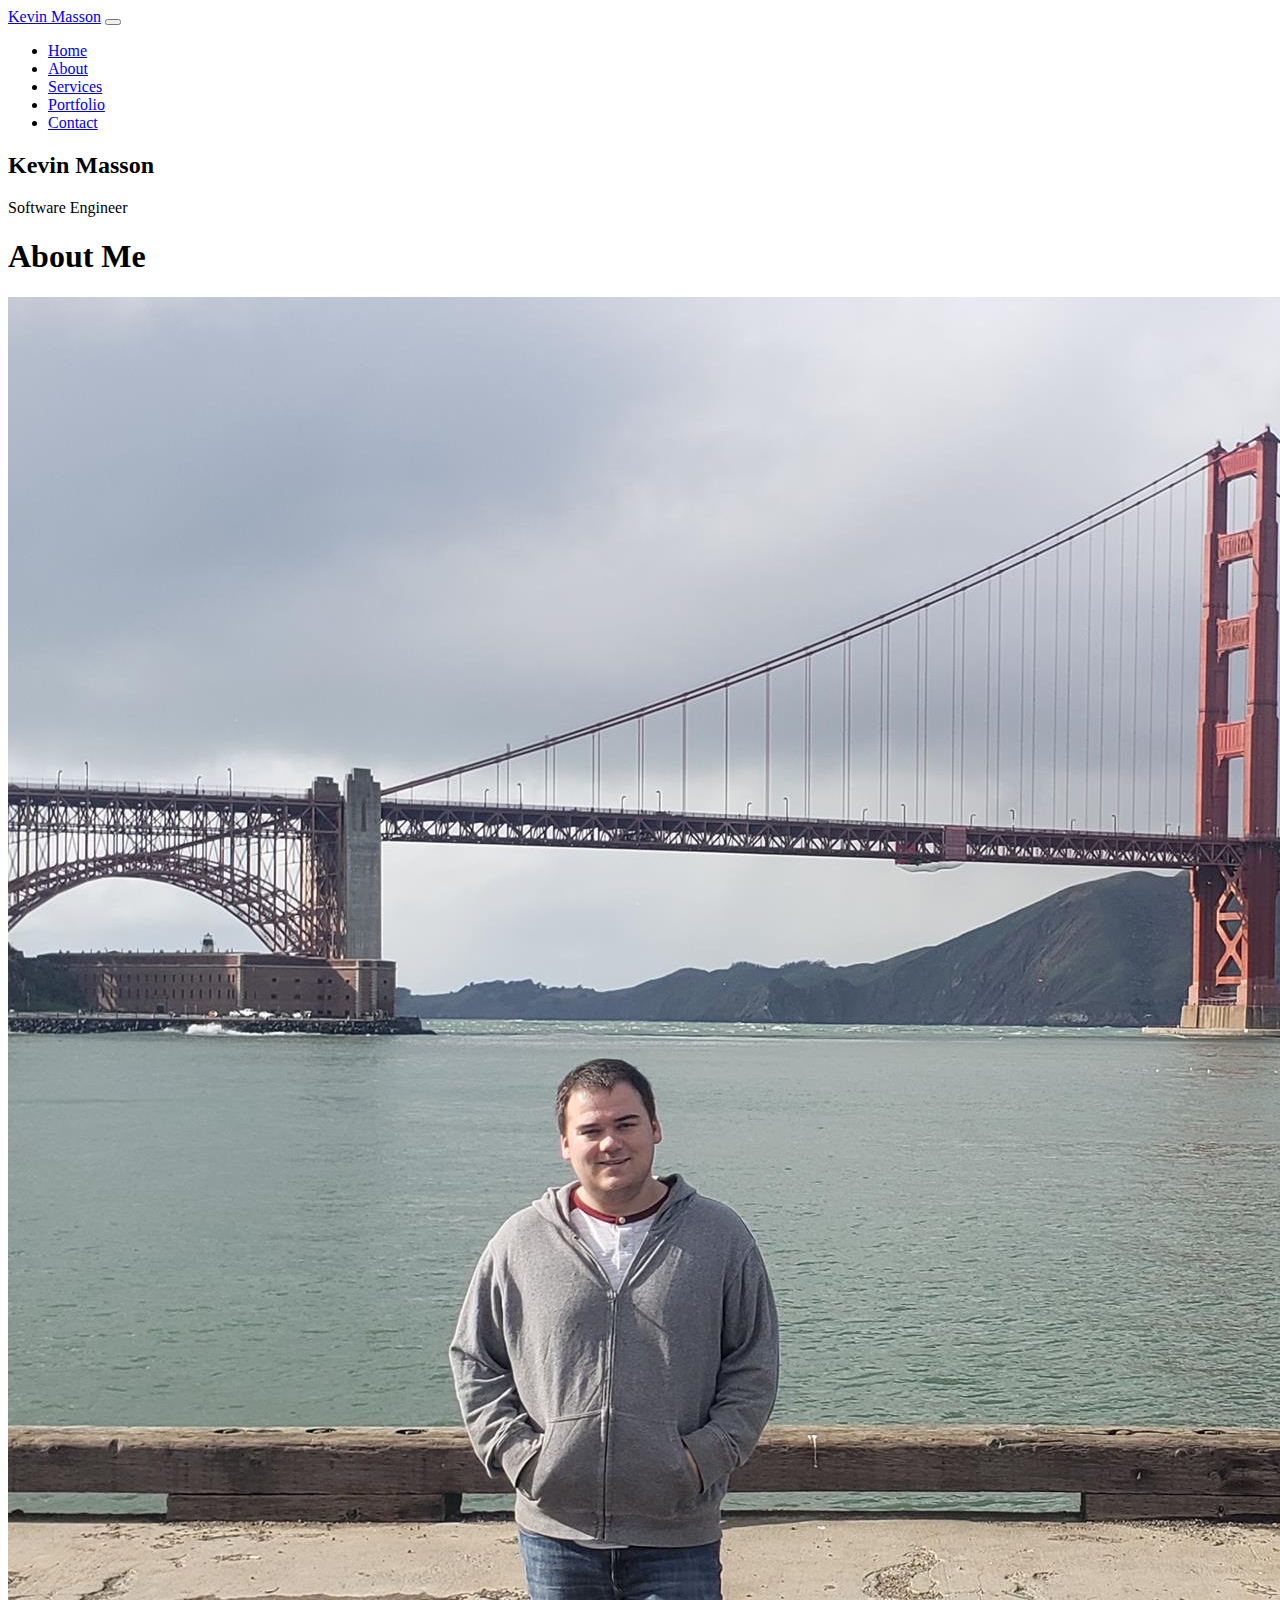
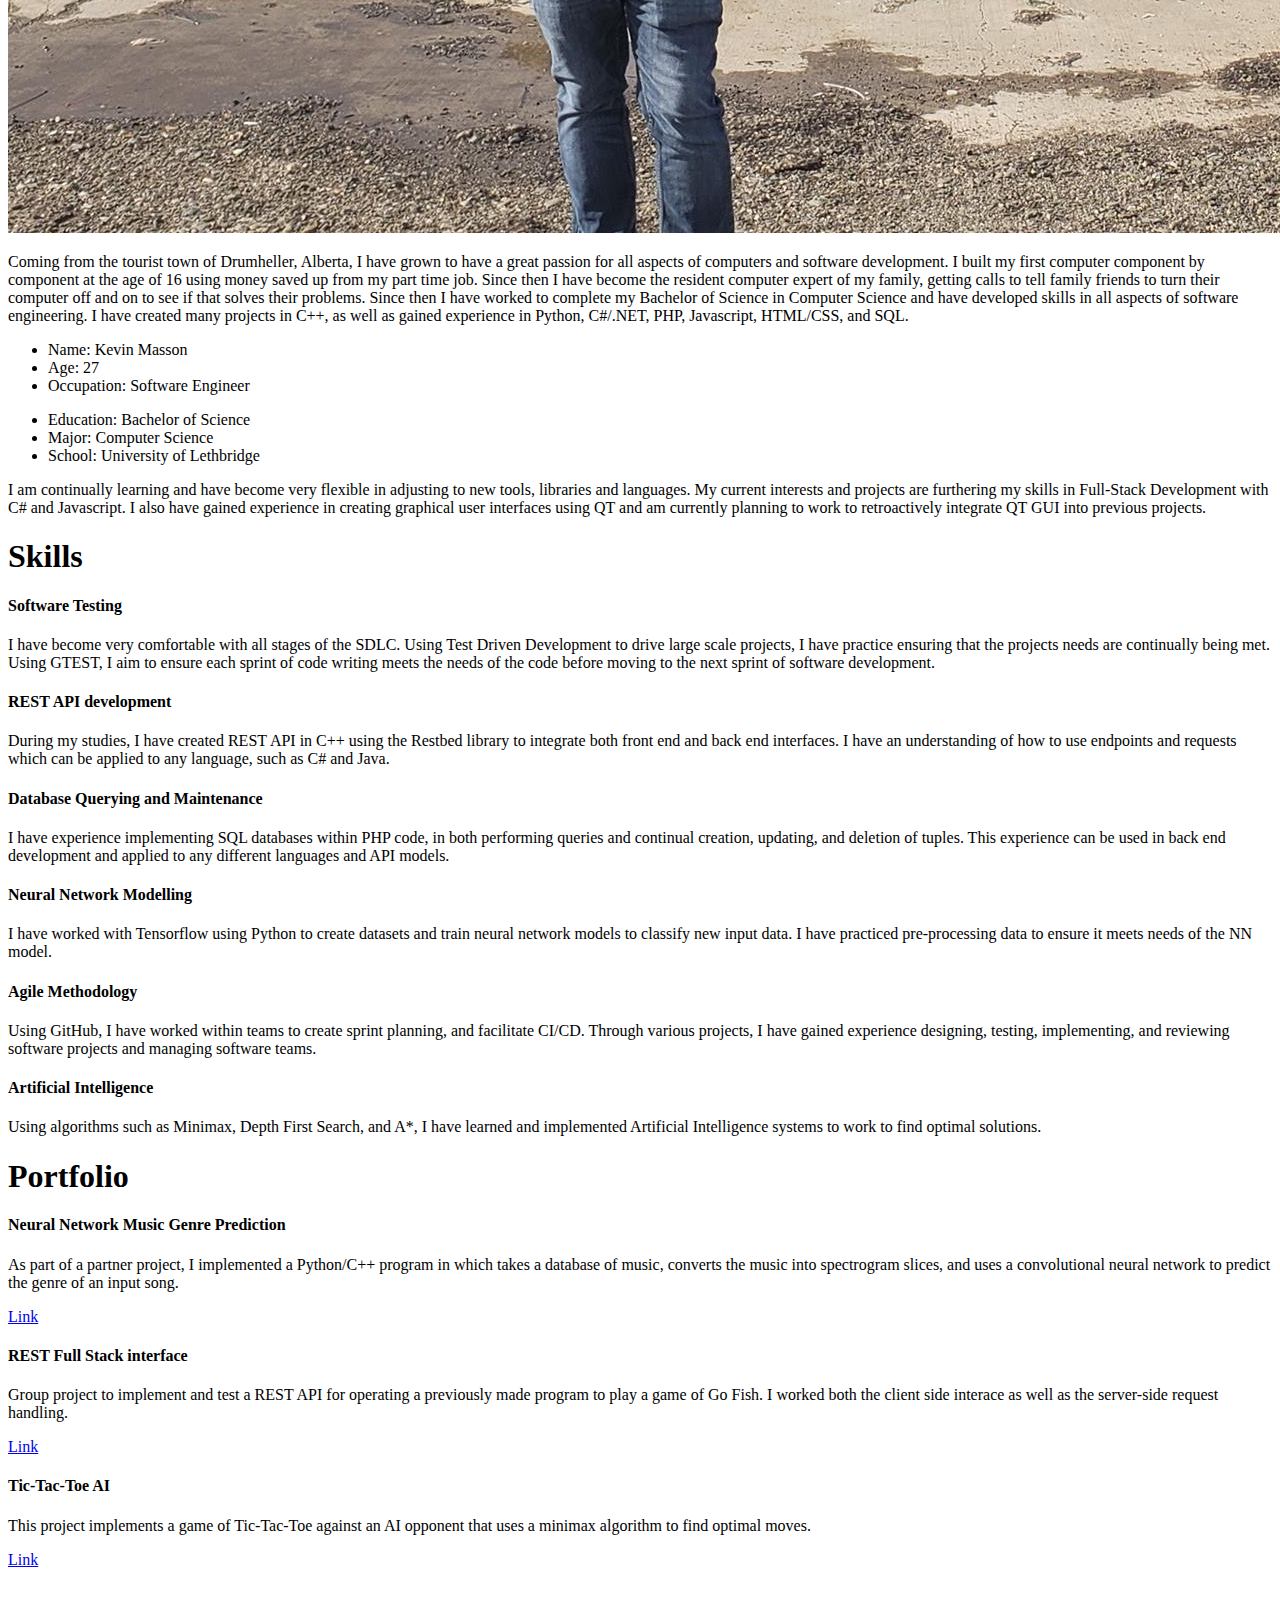
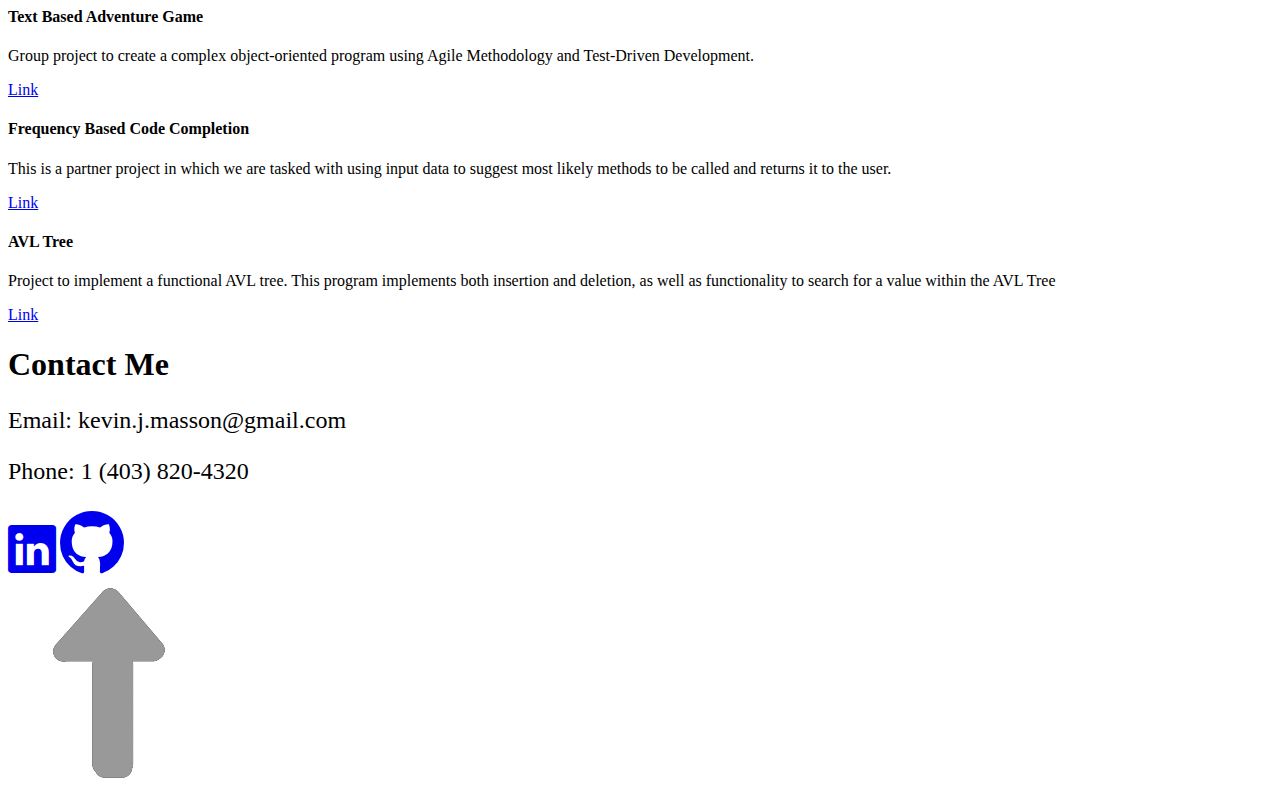
==== index.html @ 59479ba9 "Maybe?" ====
<!DOCTYPE html>
<HTML lang="en">
<HEAD>
    <meta charset="UTF-8" />
    <meta http-equiv="X-UA-Compatible" content=" = " IE="edge" />
    <META NAME="viewport" Content="width=device-width, initial-scale=1.0" />

    <!CSS>
    <link rel="stylesheet" href="css/styles.css" >
    <link href="https://cdn.jsdelivr.net/npm/bootstrap@5.0.2/dist/css/bootstrap.min.css" rel="stylesheet" integrity="sha384-EVSTQN3/azprG1Anm3QDgpJLIm9Nao0Yz1ztcQTwFspd3yD65VohhpuuCOmLASjC" crossorigin="anonymous">
    <link rel="stylesheet" href="https://cdn.jsdelivr.net/npm/bootstrap-icons@1.7.2/font/bootstrap-icons.css">

    <!Favicons>
    <link rel="apple-touch-icon"
          sizes="180x180"
          href="assets/icons/favicon-32x32.png" />

    <!Animation>
    <link rel="stylesheet"
          href="https://cdnjs.cloudflare.com/ajax/libs/animate.css/4.1.1/animate.min.css" />

    <TITLE>Kevin Masson | Software Engineer</TITLE>
</HEAD>
<BODY>
    <!Navbar>
    <nav class="navbar navbar-expand-lg fixed-top navbarScroll navbar-dark bg-dark">
        <div class="container">
            <a class="navbar-brand" href="#">Kevin Masson</a>
            <button class="navbar-toggler" type="button" data-bs-toggle="collapse" data-bs-target="#navbarSupportedContent" aria-controls="navbarSupportedContent" aria-expanded="false" aria-label="Toggle navigation">
                <span class="navbar-toggler-icon"></span>
            </button>
            <div class="collapse navbar-collapse" id="navbarSupportedContent">
                <ul class="navbar-nav ms-auto">
                    <li class="nav-item active">
                        <a class="nav-link" href="#home">Home</a>
                    </li>
                    <li class="nav-item">
                        <a class="nav-link" href="#about">About</a>
                    </li>
                    <li class="nav-item">
                        <a class="nav-link" href="#services">Services</a>
                    </li>
                    <li class="nav-item">
                        <a class="nav-link" href="#portfolio">Portfolio</a>
                    </li>
                    <li class="nav-item">
                        <a class="nav-link" href="#contact">Contact</a>
                    </li>
                </ul>

            </div>
        </div>
    </nav>
    <!Hero Section>
    <!-- main banner -->
    <section class="bgimage" id="home">
        <div class="container-fluid">
            <div class="row">
                <div class="col-lg-12 col-md-12 col-sm-12 col-xs-12 hero-text">
                    <h2 class="hero_title">Kevin Masson</h2>
                    <p class="hero_desc">Software Engineer</p>
                </div>
            </div>
        </div>
    </section>
    <!MoreAbout>
    <!-- about section-->
    <section id="about">
        <div class="container mt-4 pt-4">
            <h1 class="text-center">About Me</h1>
            <div class="row mt-4">
                <div class="col-lg-4">
                    <img src="images/PP.jpg" class="imageAboutPage img-fluid" alt="">
                </div>

                <div class="col-lg-8">
                    <p>
                       Coming from the tourist town of Drumheller, Alberta, I have grown to have a great passion for all aspects of computers and software development. I built my first computer component by component at the age of 16 using money saved up from my part time job.
                        Since then I have become the resident computer expert of my family, getting calls to tell family friends to turn their computer off and on to see if that solves their problems. Since then I have worked to complete my Bachelor of Science in Computer Science and have
                        developed skills in all aspects of software engineering. I have created many projects in C++, as well as gained experience in Python, C#/.NET, PHP, Javascript, HTML/CSS, and SQL. 

                    </p>
                    <div class="row mt-3">
                        <div class="col-md-6">
                            <ul>
                                <li>Name: Kevin Masson</li>
                                <li>Age: 27</li>
                                <li>Occupation: Software Engineer</li>

                            </ul>
                        </div>
                        <div class="col-md-6">
                            <ul>
                                <li>Education: Bachelor of Science</li>
                                <li>Major: Computer Science</li>
                                <li>School: University of Lethbridge</li>

                            </ul>
                        </div>
                    </div>
                    <div class="row mt-3">
                        <p>
                        I am continually learning and have become very flexible in adjusting to new tools, libraries and languages. My current interests and projects are furthering my skills in Full-Stack Development with C# and Javascript.
                            I also have gained experience in creating graphical user interfaces using QT and am currently planning to work to retroactively integrate QT GUI into previous projects.
                        </p>
                    </div>
                </div>
            </div>
         </div>
    </section>

    <!Skills>
    <!-- services section-->
    <section id="services">
        <div class="container">
            <h1 class="text-center">Skills</h1>
            <div class="row">
                <div class="col-lg-4 mt-4">
                    <div class="card servicesText">
                        <div class="card-body">
                            <i class="fas servicesIcon fa-clock"></i>
                            <h4 class="card-title mt-3">Software Testing</h4>
                            <p class="card-text mt-3">
                                I have become very comfortable with all stages of the SDLC. Using Test Driven Development to drive large scale projects, I have practice ensuring that the projects needs are continually being met.
                                Using GTEST, I aim to ensure each sprint of code writing meets the needs of the code before moving to the next sprint of software development.
                            </p>
                        </div>
                    </div>
                </div>
                <div class="col-lg-4 mt-4">
                    <div class="card servicesText">
                        <div class="card-body">
                            <i class='fas servicesIcon fa-layer-group'></i>
                            <h4 class="card-title mt-3">REST API development</h4>
                            <p class="card-text mt-3">
                                During my studies, I have created REST API in C++ using the Restbed library to integrate both front end and back end interfaces. I have an understanding of
                                how to use endpoints and requests which can be applied to any language, such as C# and Java.
                            </p>
                        </div>
                    </div>
                </div>

                <div class="col-lg-4 mt-4">
                    <div class="card servicesText">
                        <div class="card-body">
                            <i class='far servicesIcon fa-check-circle'></i>
                            <h4 class="card-title mt-3">Database Querying and Maintenance</h4>
                            <p class="card-text mt-3">
                                I have experience implementing SQL databases within PHP code, in both performing queries and continual creation, updating, and deletion of tuples. This experience can be used in
                                back end development and applied to any different languages and API models.
                            </p>
                        </div>
                    </div>
                </div>
            </div>

            <div class="row">
                <div class="col-lg-4 mt-4">
                    <div class="card servicesText">
                        <div class="card-body">
                            <i class='fas servicesIcon fa-search'></i>
                            <h4 class="card-title mt-3">Neural Network Modelling</h4>
                            <p class="card-text mt-3">
                               I have worked with Tensorflow using Python to create datasets and train neural network models to classify new input data. I have practiced pre-processing data to ensure it meets needs of the NN model.
                            </p>
                        </div>
                    </div>
                </div>

                <div class="col-lg-4 mt-4">
                    <div class="card servicesText">
                        <div class="card-body">
                            <i class='fas servicesIcon fa-shield-alt'></i>
                            <h4 class="card-title mt-3">Agile Methodology</h4>
                            <p class="card-text mt-3">
                                Using GitHub, I have worked within teams to create sprint planning, and facilitate CI/CD.
                                Through various projects, I have gained experience designing, testing, implementing, and reviewing software projects and managing software teams.
                            </p>
                        </div>
                    </div>
                </div>

                <div class="col-lg-4 mt-4">
                    <div class="card servicesText">
                        <div class="card-body">
                            <i class='fas servicesIcon fa-wrench'></i>
                            <h4 class="card-title mt-3">Artificial Intelligence</h4>
                            <p class="card-text mt-3">
                                Using algorithms such as Minimax, Depth First Search, and A*, I have learned and implemented Artificial Intelligence systems to work to find optimal solutions.
                            </p>
                        </div>
                    </div>
                </div>
            </div>
        </div>
    </section>

    <!Projects>
    <section id="portfolio">
        <div class="container mt-3">
            <h1 class="text-center">Portfolio</h1>
            <div class="row">
                <div class="col-lg-4 mt-4">
                    <div class="card">
                        <!----img class="card-img-top" src="images/portfolioImage1.jpg" alt="Card image" style="width:100%"-->
                        <div class="card-body">
                            <h4 class="card-title">Neural Network Music Genre Prediction</h4>
                            <p class="card-text">As part of a partner project, I implemented a Python/C++ program in which takes a database of music, converts the music into spectrogram slices, and uses a convolutional neural network to predict the genre of an input song.</p>
                            <div class="text-center">
                                <a href="https://github.com/KevinJMasson/GenreClassification" class="btn btn-success">Link</a>
                            </div>
                        </div>
                    </div>
                </div>

                <div class="col-lg-4 mt-4">
                    <div class="card portfolioContent">
                        <!--img class="card-img-top" src="images/portfolioImage4.jpg" alt="Card image" style="width:100%"-->
                        <div class="card-body">
                            <h4 class="card-title">REST Full Stack interface</h4>
                            <p class="card-text">Group project to implement and test a REST API for operating a previously made program to play a game of Go Fish. I worked both the client side interace as well as the server-side request handling.</p>
                            <div class="text-center">
                                <a href="#" class="btn btn-success">Link</a>
                            </div>
                        </div>
                    </div>
                </div>

                <div class="col-lg-4 mt-4">
                    <div class="card portfolioContent">
                        <!--img class="card-img-top" src="images/portfolioImage3.jpg" alt="Card image" style="width:100%"-->
                        <div class="card-body">
                            <h4 class="card-title">Tic-Tac-Toe AI</h4>
                            <p class="card-text">This project implements a game of Tic-Tac-Toe against an AI opponent that uses a minimax algorithm to find optimal moves.</p>
                            <div class="text-center">
                                <a href="https://github.com/KevinJMasson/minimax-tic-tac-toe" class="btn btn-success">Link</a>
                            </div>
                        </div>
                    </div>
                </div>
            </div>
            <br>
            <div class="row">
                <div class="col-lg-4 mt-4">
                    <div class="card portfolioContent">
                        <!--img class="card-img-top" src="images/portfolioImage4.jpg" alt="Card image" style="width:100%"-->
                        <div class="card-body">
                            <h4 class="card-title">Text Based Adventure Game</h4>
                            <p class="card-text">Group project to create a complex object-oriented program using Agile Methodology and Test-Driven Development.</p>
                            <div class="text-center">
                                <a href="https://github.com/KevinJMasson/The-Heist" class="btn btn-success">Link</a>
                            </div>
                        </div>
                    </div>
                </div>

                <div class="col-lg-4 mt-4">
                    <div class="card portfolioContent">
                        <!--img class="card-img-top" src="images/portfolioImage1.jpg" alt="Card image" style="width:100%"-->
                        <div class="card-body">
                            <h4 class="card-title">Frequency Based Code Completion</h4>
                            <p class="card-text">This is a partner project in which we are tasked with using input data to suggest most likely methods to be called and returns it to the user.</p>
                            <div class="text-center">
                                <a href="#" class="btn btn-success">Link</a>
                            </div>
                        </div>
                    </div>
                </div>

                <div class="col-lg-4 mt-4">
                    <div class="card portfolioContent">
                        <!--img class="card-img-top" src="images/portfolioImage4.jpg" alt="Card image" style="width:100%"-->
                        <div class="card-body">
                            <h4 class="card-title">AVL Tree</h4>
                            <p class="card-text">Project to implement a functional AVL tree. This program implements both insertion and deletion, as well as functionality to search for a value within the AVL Tree</p>
                            <div class="text-center">
                                <a href="https://github.com/KevinJMasson/AVLProject" class="btn btn-success">Link</a>
                            </div>
                        </div>
                    </div>
                </div>
            </div>
        </div>
    </section>

    <!Contact>
    <!-- contact section-->
    <section id="contact">
        <div class="container mt-3 contactContent">
            <h1 class="text-center">Contact Me</h1>
            <div class="row mt-4 ">
                <div class="col-lg-6 text-left" style="font-size:1.5rem">
                    <p>Email: kevin.j.masson@gmail.com</p>
                    <p>Phone: 1 (403) 820-4320</p>
                </div>
                <div class="col-lg-6">
                    <div class="col-lg-6 text-right">
                        <a href="https://www.linkedin.com/in/kevin-masson-61a596265/" class="btn btn-link"><span class="bi bi-linkedin" style="font-size:3rem"></span></a>
                        <a href="https://github.com/KevinJMasson" class="btn btn-link"><span class="bi bi-github" style="font-size:4rem"></span></a>
                    </div>
                </div>
            </div>
        </div>
    </section>
    <!Social Accounts>
    <!Scroll to top>
    <i class="scroll-up" id="scroll-up">
        <img src="images/arrow.png"
             class="socicon up-arrow"
             alt="scroll-up"/>
    </i>
    <!Footer>

    <!Scripts>
    <script src="js/app.js"></script>

</BODY>
</HTML>
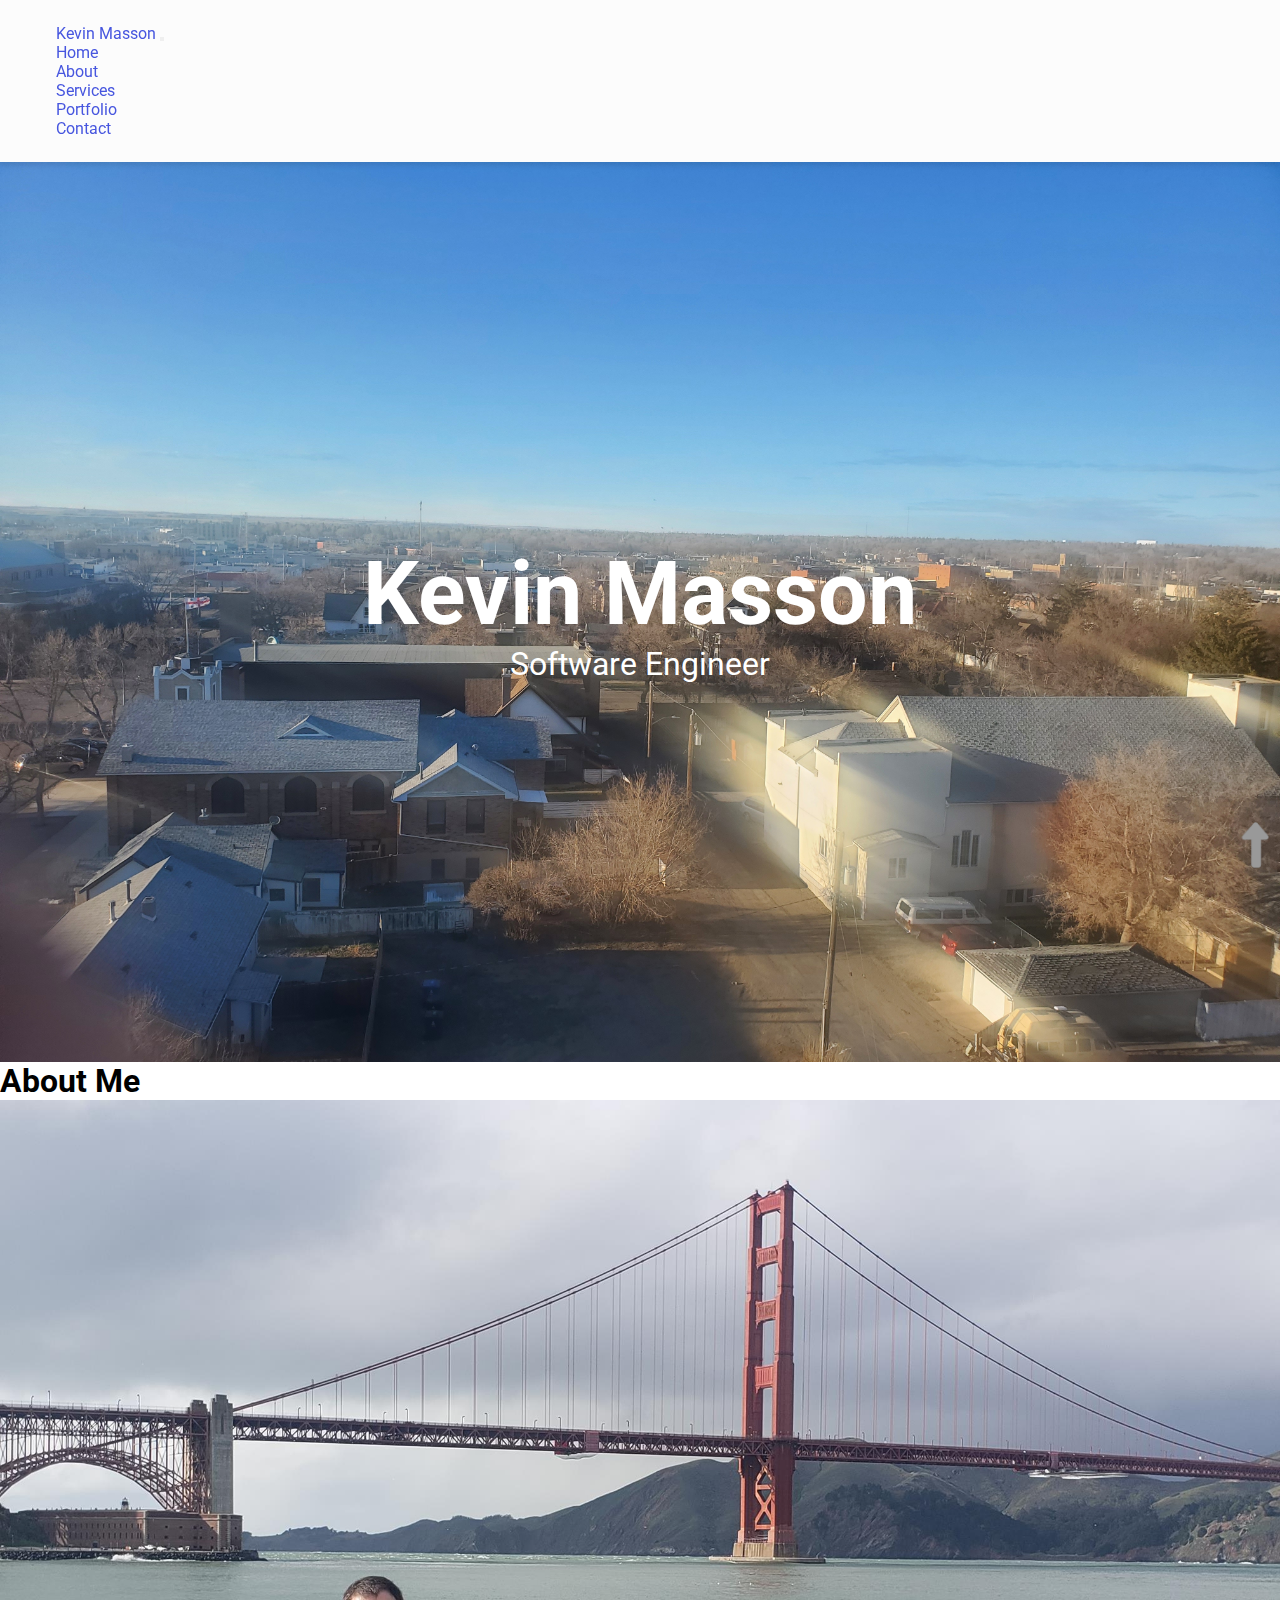
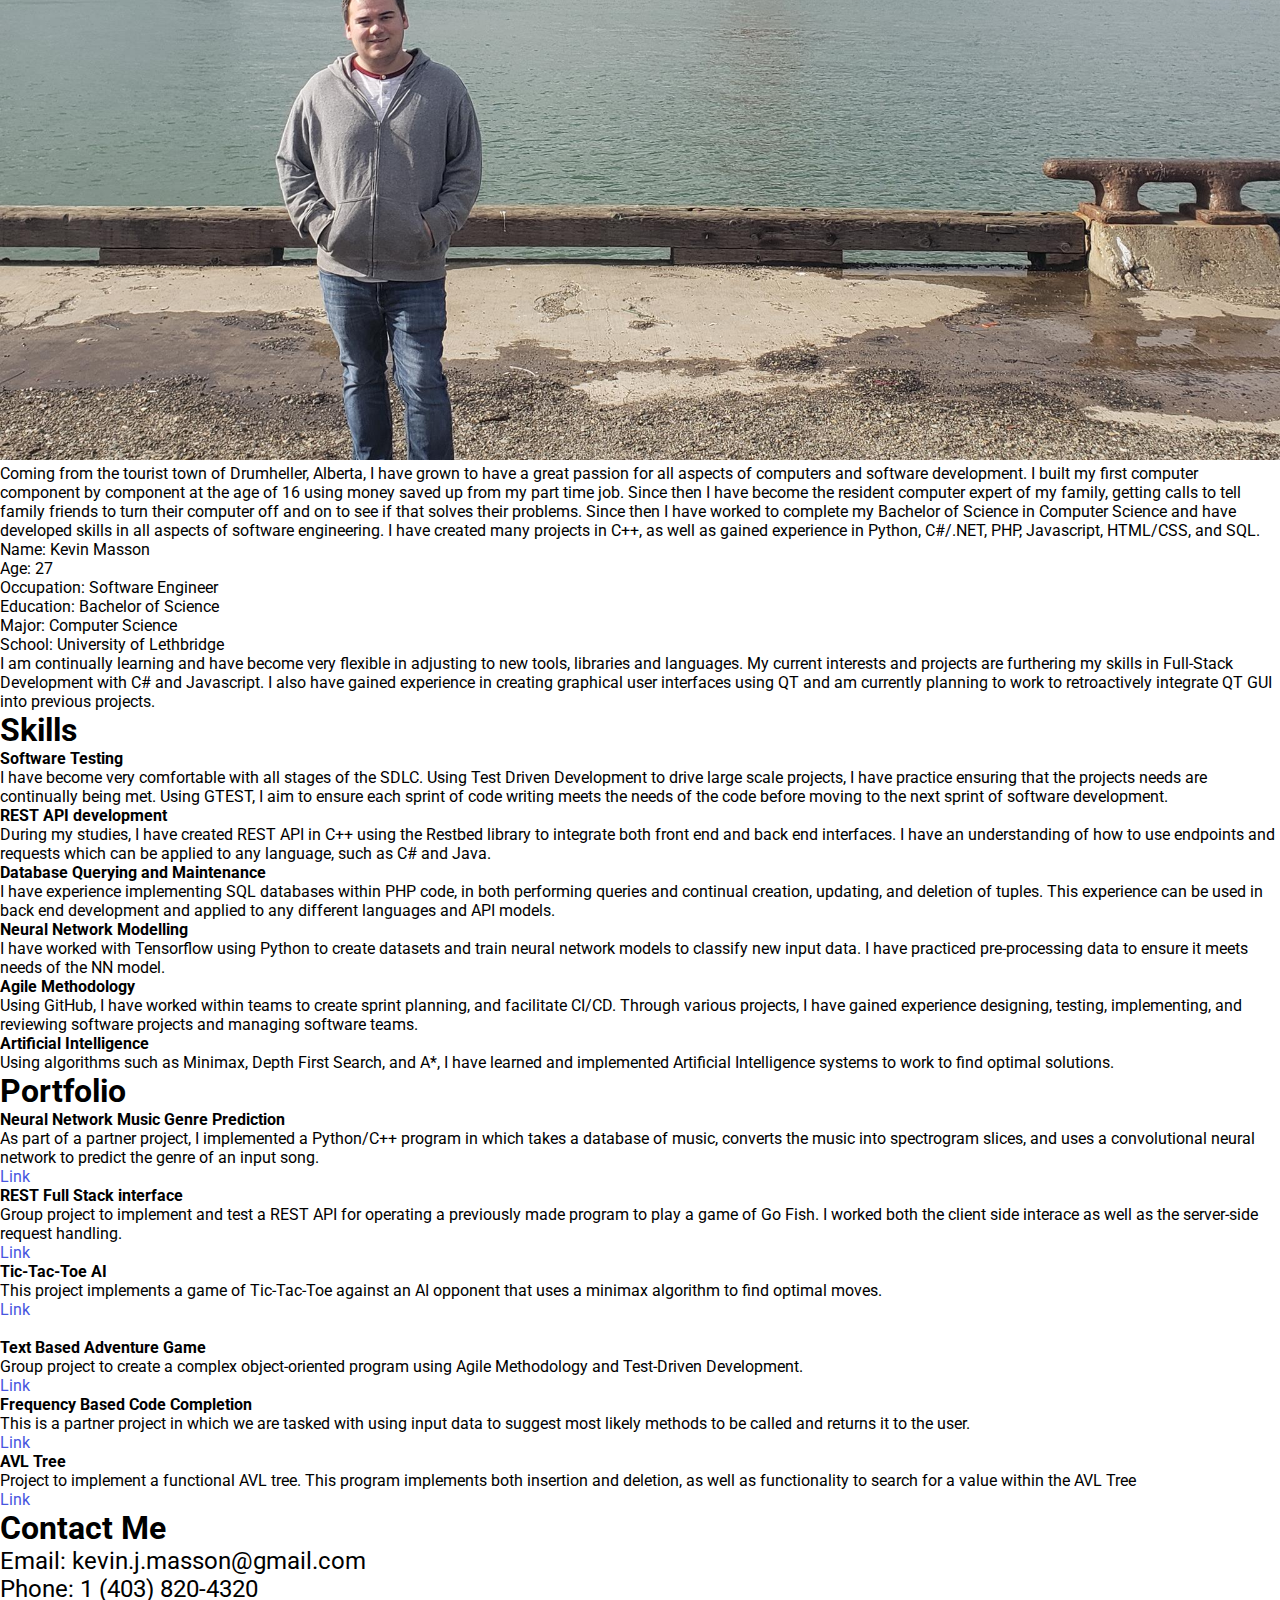
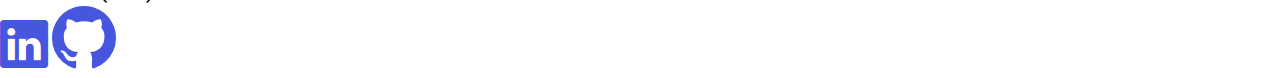
==== commit 9bef3f9b: "This is gonna be so dumb if this works" ====
--- a/index.html
+++ b/index.html
@@ -6,7 +6,7 @@
     <META NAME="viewport" Content="width=device-width, initial-scale=1.0" />
 
     <!CSS>
-    <link rel="stylesheet" href="css/styles.css" >
+    <link rel="stylesheet" href="CSS/styles.css" >
     <link href="https://cdn.jsdelivr.net/npm/bootstrap@5.0.2/dist/css/bootstrap.min.css" rel="stylesheet" integrity="sha384-EVSTQN3/azprG1Anm3QDgpJLIm9Nao0Yz1ztcQTwFspd3yD65VohhpuuCOmLASjC" crossorigin="anonymous">
     <link rel="stylesheet" href="https://cdn.jsdelivr.net/npm/bootstrap-icons@1.7.2/font/bootstrap-icons.css">
 
--- a/CSS/styles.css
+++ b/CSS/styles.css
@@ -0,0 +1,162 @@
+@import url("https://fonts.googleapis.com/css2?family=Roboto:ital,wght@0,400;0,900;1,700&display=swap");
+
+
+/* Variables */
+:root {
+    --font-family: "Roboto", sans-serf;
+    --normal-font: 400;
+    --bold-font: 700;
+    --bolder-font: 900;
+    --bg-color: #fcfcfc;
+    --primary-color: #4756df;
+    --secondary-color: #ff7235;
+    --primary-shadow: #8b8eaf;
+    --secondary-shadow: #a17a69;
+    --bottom-margin: 0.5rem;
+    --bottom-margin-2: 1rem;
+    --line-height: 1.7rem;
+    --transition: 0.3s;
+}
+/* Variables end */
+
+nav {
+    position: sticky;
+    top: 0;
+    left: 0;
+    z-index: 1;
+    display: flex;
+    align-items: center;
+    justify-content: space-between;
+    padding: 1.5rem 3.5rem;
+    background-color: var(--bg-color);
+    box-shadow: 0 3px 5px rgba(0, 0, 0, 0.1);
+}
+
+
+html {
+    scroll-behavior: smooth;
+}
+
+/* CSS Resets */
+* {
+    margin: 0;
+    padding: 0;
+    box-sizing: border-box;
+}
+
+ul {
+    list-style-type: none;
+}
+
+a {
+    text-decoration: none;
+    color: var(--primary-color);
+}
+
+    a:hover {
+        color: var(--secondary-color);
+    }
+
+body {
+    font-family: var(--font-family);
+}
+
+
+/* hero background image */
+.bgimage {
+    height: 100vh;
+    background: url("../images/20230411_190335.jpg");
+    background-size: cover;
+    position: relative;
+}
+/* text css above hero image*/
+.hero_title {
+    font-size: 5.5rem;
+}
+
+.hero_desc {
+    font-size: 2rem;
+}
+
+.hero-text {
+    text-align: center;
+    position: absolute;
+    top: 50%;
+    left: 50%;
+    transform: translate(-50%, -50%);
+    color: white;
+}
+
+/* about section image css */
+.imageAboutPage {
+    width: 100%;
+}
+
+.contact {
+    margin-top: 2rem;
+}
+
+    .contact h2 {
+        text-align: center;
+        margin-bottom: var(--bottom-margin-2);
+    }
+.contact-form-container {
+    max-width: 40.75rem;
+    margin: 0 auto;
+    padding: 0.938rem;
+    border-radius: 5px;
+    box-shadow: 0 3px 10px var(--secondary-shadow);
+}
+
+    .contact-form-container label {
+        line-height: 2.7em;
+        font-weight: var(--bold-font);
+        color: var(--primary-color);
+    }
+
+    .contact-form-container textarea {
+        min-height: 6.25rem;
+        font-size: 14px;
+    }
+
+    .contact-form-container .input-field {
+        text-align: center;
+        width: 100%;
+        padding-top: 10px;
+        padding-bottom: 10px;
+        border-radius: 5px;
+        border: none;
+        border: 2px outset var(--primary-color);
+        font-size: 0.875rem;
+        outline: none;
+    }
+
+.input-field::placeholder {
+    padding: 0.5rem;
+    color: var(--primary-color);
+}
+
+.submit-btn {
+    width: 100%;
+    padding: 10px;
+    margin: 10px 0;
+    background-color: #fff;
+    border: 2px solid var(--primary-color);
+    border-radius: 5px;
+    font-size: 1rem;
+    font-weight: var(--bold-font);
+    transition: var(--transition);
+}
+
+
+.scroll-up {
+    position: fixed;
+    right: 1px;
+    bottom: 3%;
+    cursor: pointer;
+}
+
+.up-arrow {
+    width: 3rem;
+    height: 3rem;
+}
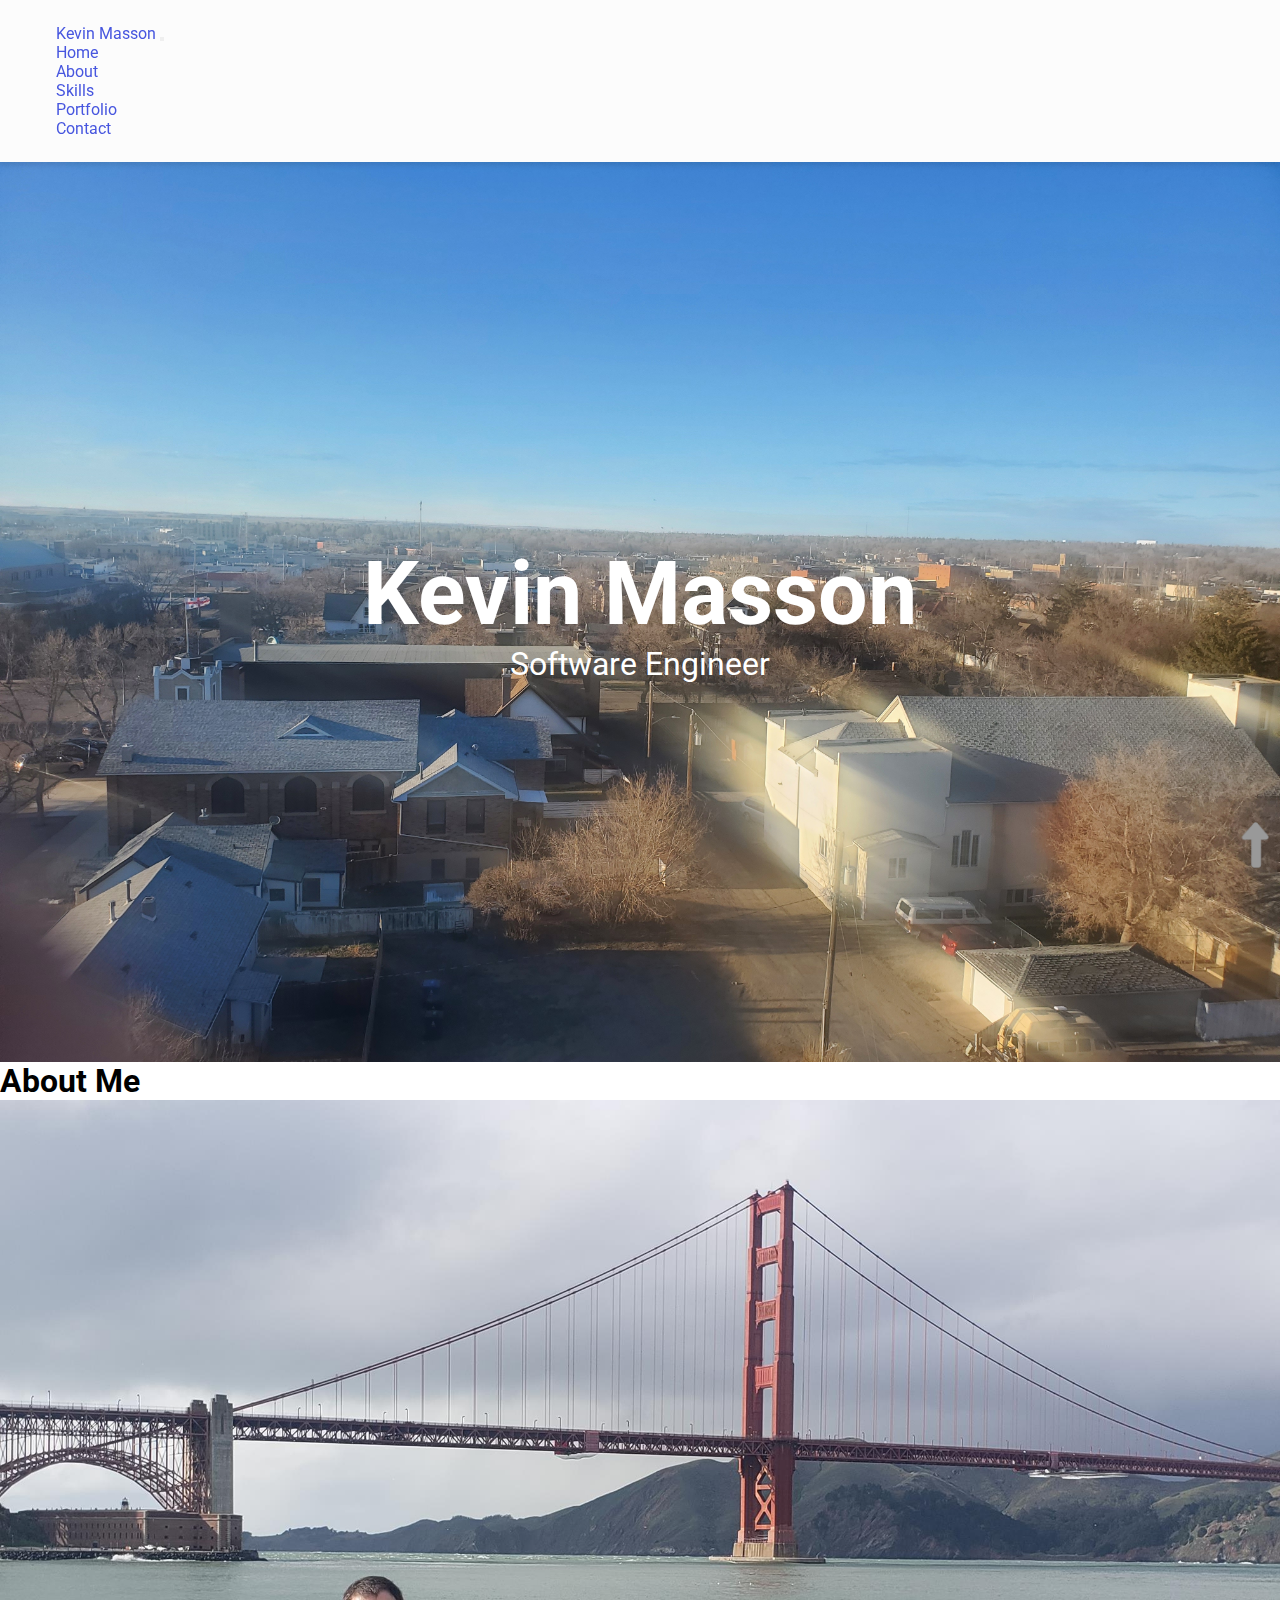
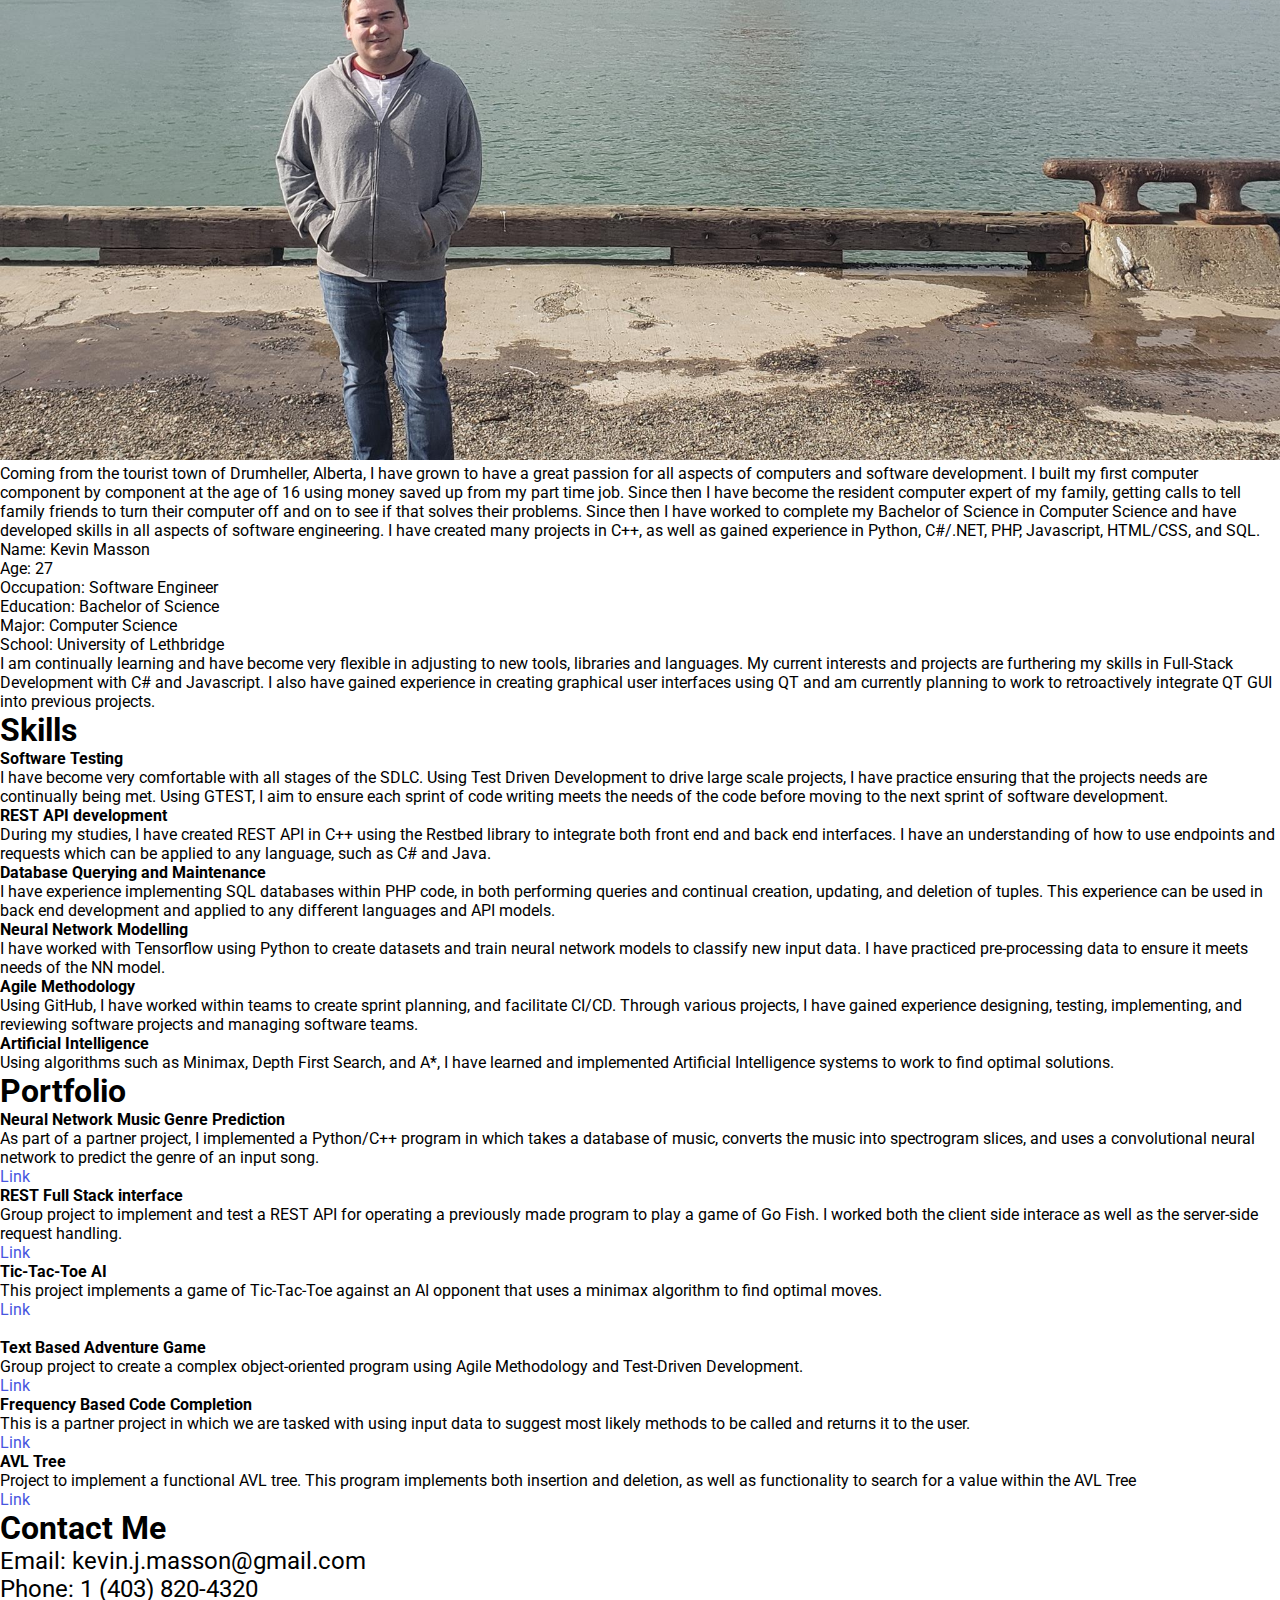
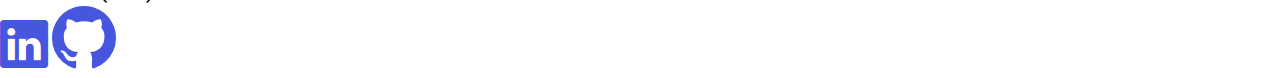
==== commit 6e6d3834: "Small fixes" ====
--- a/index.html
+++ b/index.html
@@ -38,7 +38,7 @@
                         <a class="nav-link" href="#about">About</a>
                     </li>
                     <li class="nav-item">
-                        <a class="nav-link" href="#services">Services</a>
+                        <a class="nav-link" href="#skills">Skills</a>
                     </li>
                     <li class="nav-item">
                         <a class="nav-link" href="#portfolio">Portfolio</a>
@@ -111,7 +111,7 @@
 
     <!Skills>
     <!-- services section-->
-    <section id="services">
+    <section id="skills">
         <div class="container">
             <h1 class="text-center">Skills</h1>
             <div class="row">
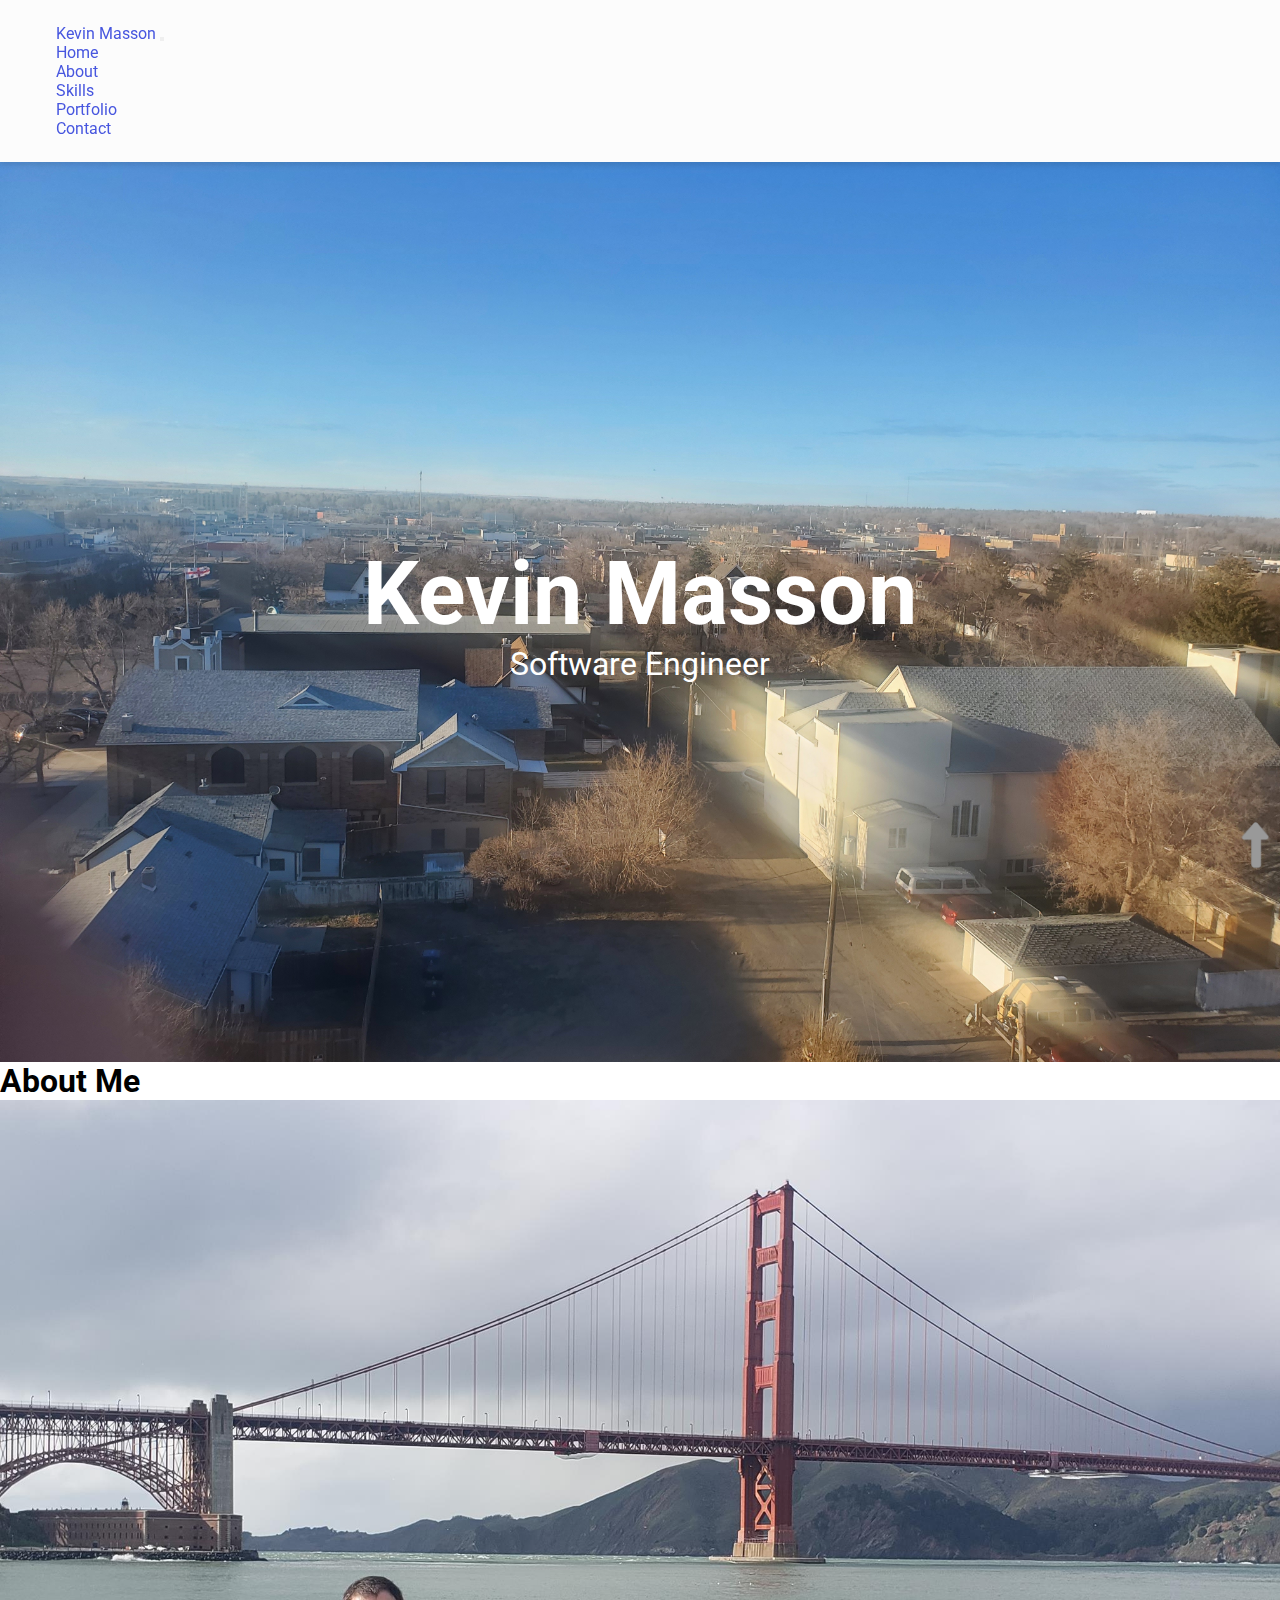
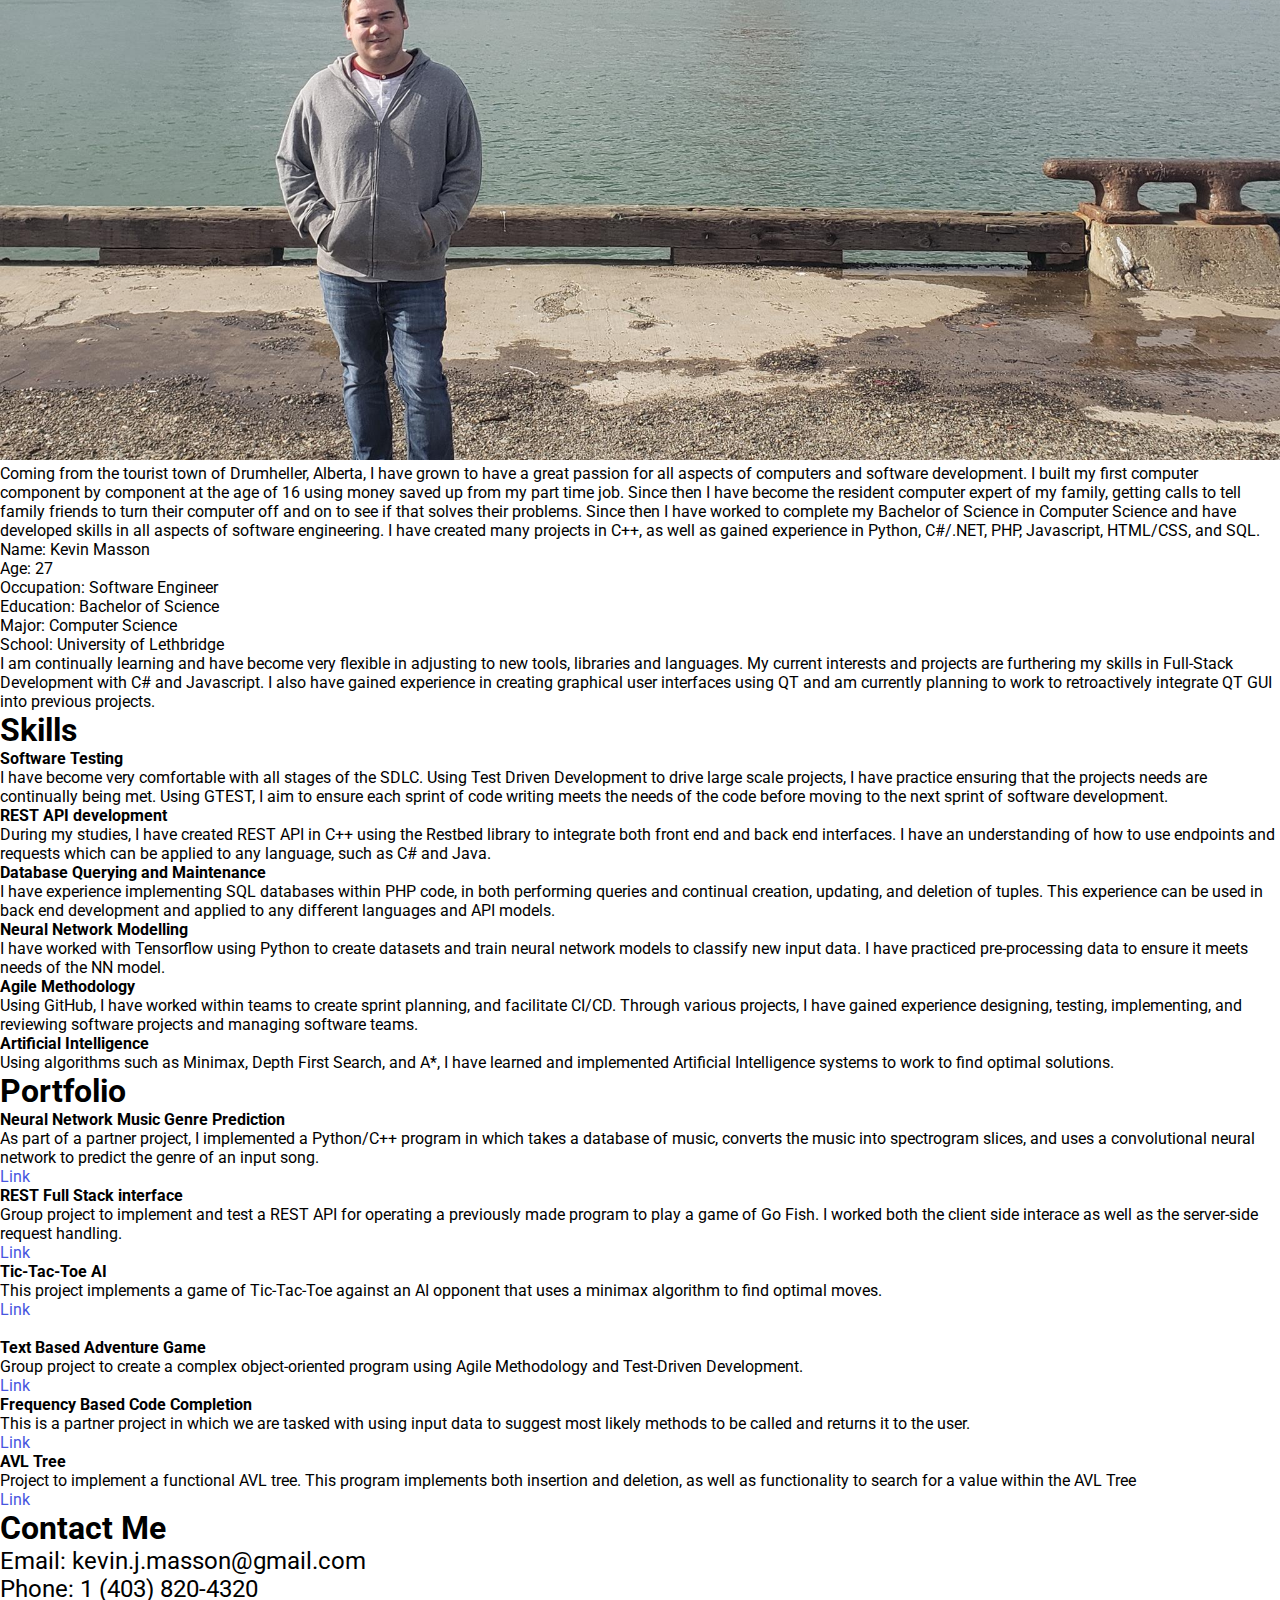
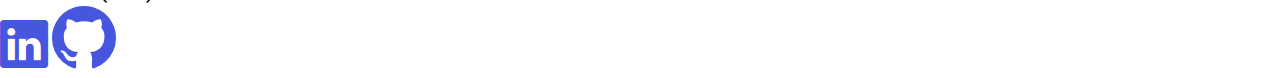
==== commit d768bc75: "Implemented working link for Frequecy Based project" ====
--- a/index.html
+++ b/index.html
@@ -75,9 +75,9 @@
 
                 <div class="col-lg-8">
                     <p>
-                       Coming from the tourist town of Drumheller, Alberta, I have grown to have a great passion for all aspects of computers and software development. I built my first computer component by component at the age of 16 using money saved up from my part time job.
+                        Coming from the tourist town of Drumheller, Alberta, I have grown to have a great passion for all aspects of computers and software development. I built my first computer component by component at the age of 16 using money saved up from my part time job.
                         Since then I have become the resident computer expert of my family, getting calls to tell family friends to turn their computer off and on to see if that solves their problems. Since then I have worked to complete my Bachelor of Science in Computer Science and have
-                        developed skills in all aspects of software engineering. I have created many projects in C++, as well as gained experience in Python, C#/.NET, PHP, Javascript, HTML/CSS, and SQL. 
+                        developed skills in all aspects of software engineering. I have created many projects in C++, as well as gained experience in Python, C#/.NET, PHP, Javascript, HTML/CSS, and SQL.
 
                     </p>
                     <div class="row mt-3">
@@ -100,13 +100,13 @@
                     </div>
                     <div class="row mt-3">
                         <p>
-                        I am continually learning and have become very flexible in adjusting to new tools, libraries and languages. My current interests and projects are furthering my skills in Full-Stack Development with C# and Javascript.
+                            I am continually learning and have become very flexible in adjusting to new tools, libraries and languages. My current interests and projects are furthering my skills in Full-Stack Development with C# and Javascript.
                             I also have gained experience in creating graphical user interfaces using QT and am currently planning to work to retroactively integrate QT GUI into previous projects.
                         </p>
                     </div>
                 </div>
             </div>
-         </div>
+        </div>
     </section>
 
     <!Skills>
@@ -161,7 +161,7 @@
                             <i class='fas servicesIcon fa-search'></i>
                             <h4 class="card-title mt-3">Neural Network Modelling</h4>
                             <p class="card-text mt-3">
-                               I have worked with Tensorflow using Python to create datasets and train neural network models to classify new input data. I have practiced pre-processing data to ensure it meets needs of the NN model.
+                                I have worked with Tensorflow using Python to create datasets and train neural network models to classify new input data. I have practiced pre-processing data to ensure it meets needs of the NN model.
                             </p>
                         </div>
                     </div>
@@ -220,7 +220,7 @@
                             <h4 class="card-title">REST Full Stack interface</h4>
                             <p class="card-text">Group project to implement and test a REST API for operating a previously made program to play a game of Go Fish. I worked both the client side interace as well as the server-side request handling.</p>
                             <div class="text-center">
-                                <a href="#" class="btn btn-success">Link</a>
+                                <a href="rest.html" class="btn btn-success">Link</a>
                             </div>
                         </div>
                     </div>
@@ -261,7 +261,7 @@
                             <h4 class="card-title">Frequency Based Code Completion</h4>
                             <p class="card-text">This is a partner project in which we are tasked with using input data to suggest most likely methods to be called and returns it to the user.</p>
                             <div class="text-center">
-                                <a href="#" class="btn btn-success">Link</a>
+                                <a href="https://github.com/KevinJMasson/FrequencyBasedCodeCompletion" class="btn btn-success">Link</a>
                             </div>
                         </div>
                     </div>
@@ -307,12 +307,13 @@
     <i class="scroll-up" id="scroll-up">
         <img src="images/arrow.png"
              class="socicon up-arrow"
-             alt="scroll-up"/>
+             alt="scroll-up" />
     </i>
     <!Footer>
 
     <!Scripts>
     <script src="js/app.js"></script>
+    <script src="https://cdn.jsdelivr.net/npm/bootstrap@5.2.3/dist/js/bootstrap.bundle.min.js" integrity="sha384-kenU1KFdBIe4zVF0s0G1M5b4hcpxyD9F7jL+jjXkk+Q2h455rYXK/7HAuoJl+0I4" crossorigin="anonymous"></script>
 
 </BODY>
 </HTML>
--- a/CSS/styles.css
+++ b/CSS/styles.css
@@ -68,6 +68,7 @@
     background: url("../images/20230411_190335.jpg");
     background-size: cover;
     position: relative;
+    background-position: center;
 }
 /* text css above hero image*/
 .hero_title {
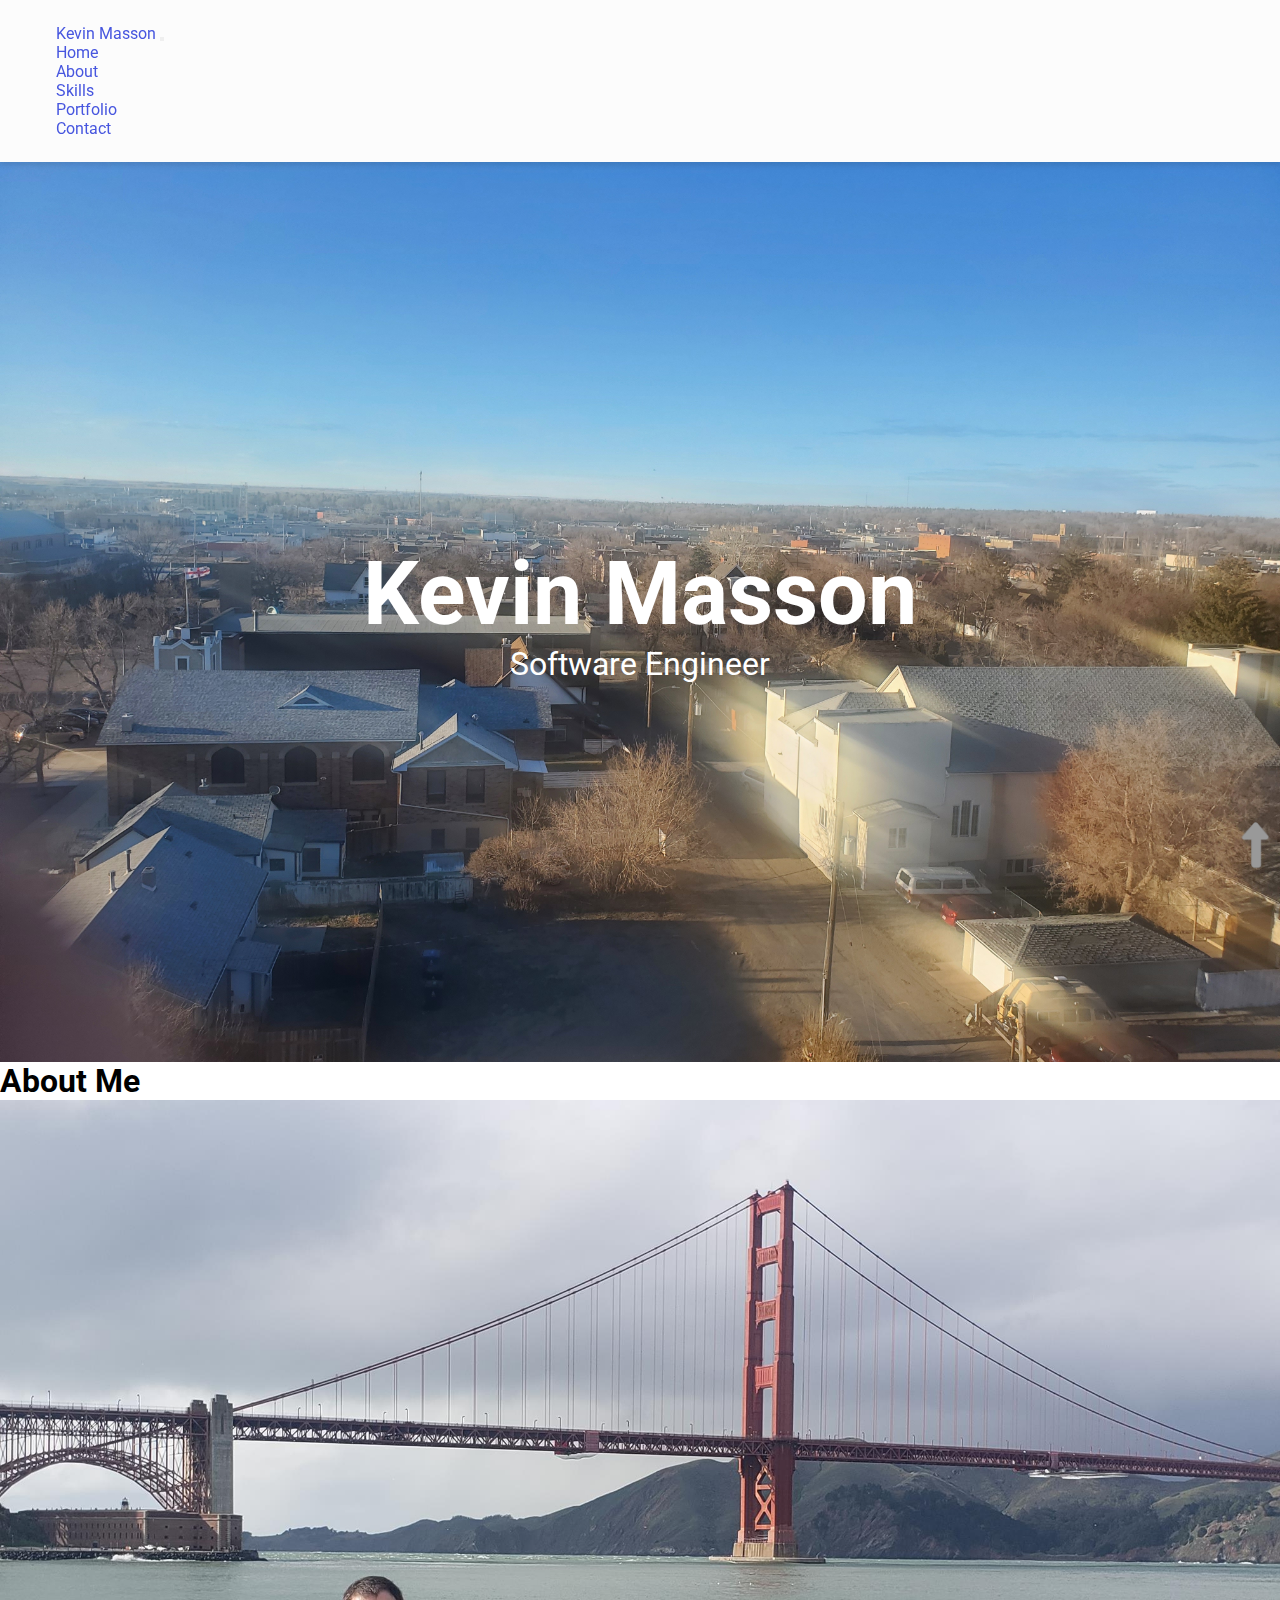
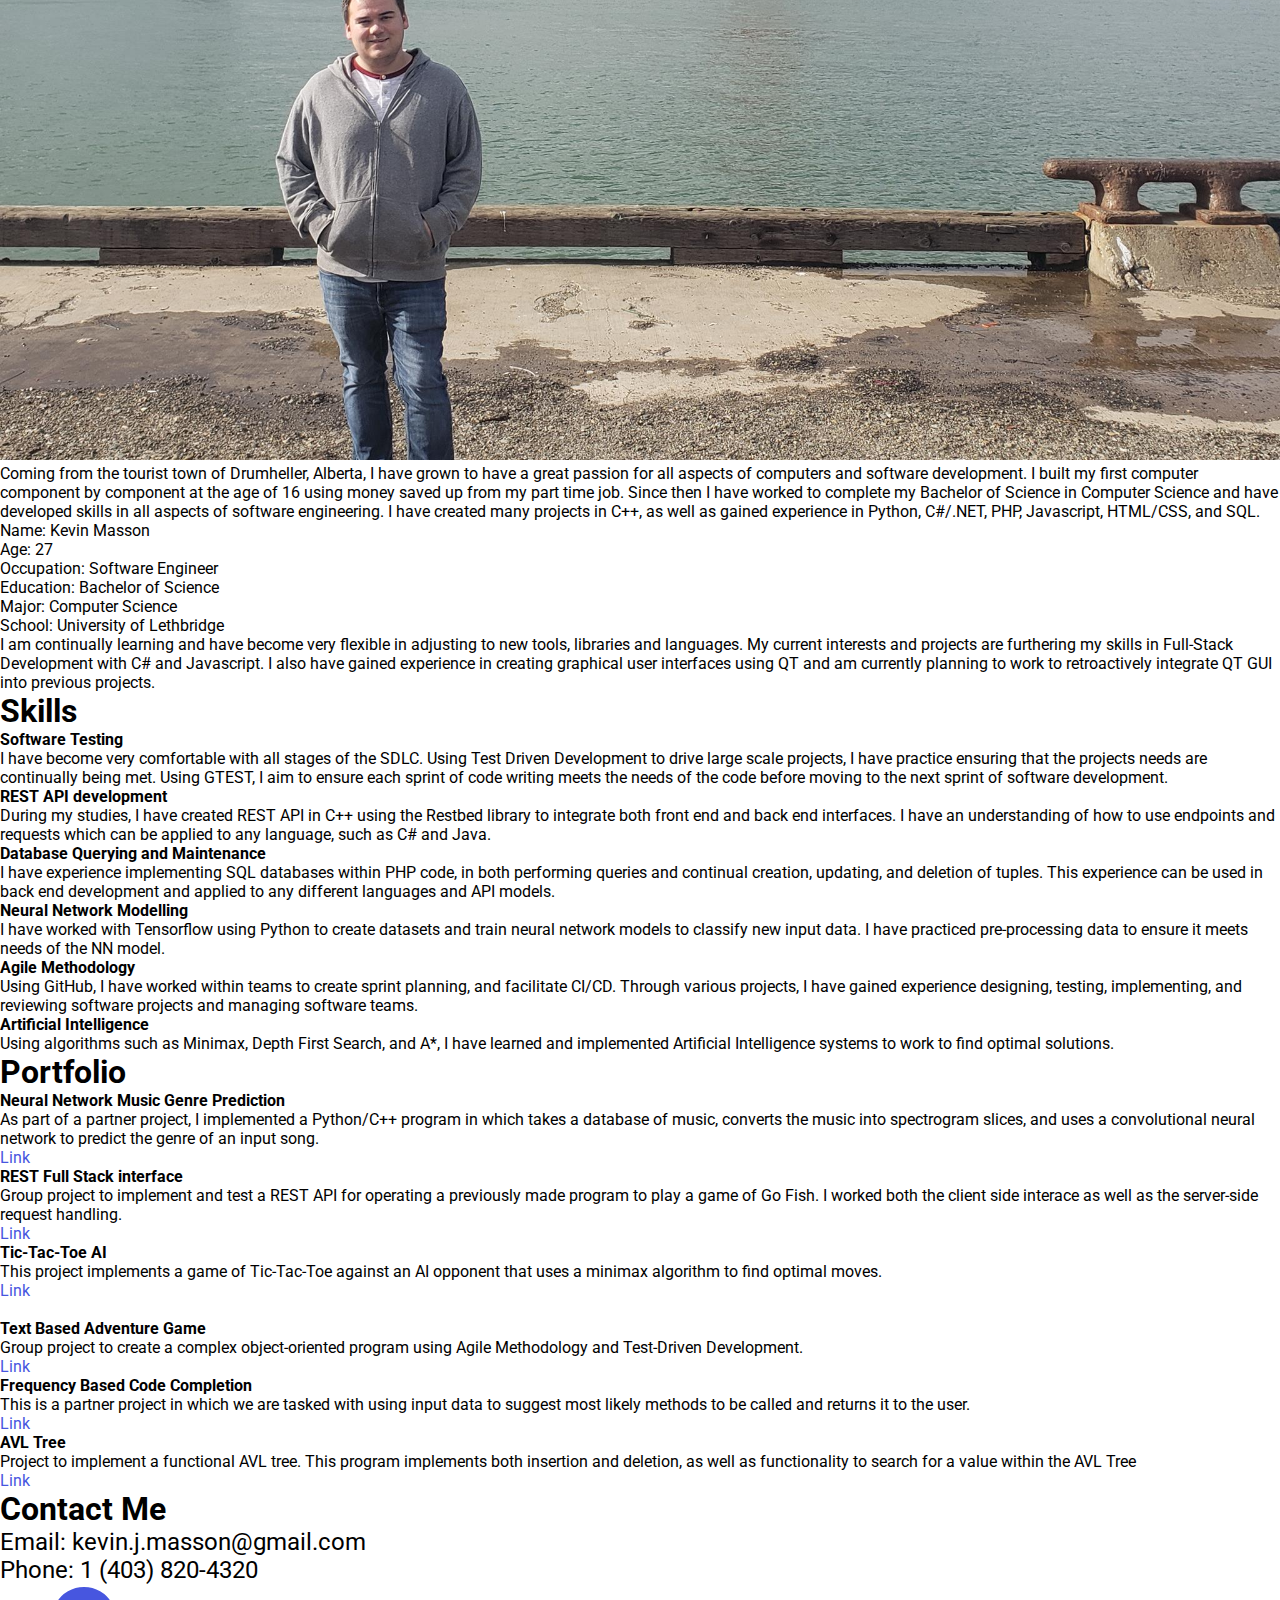
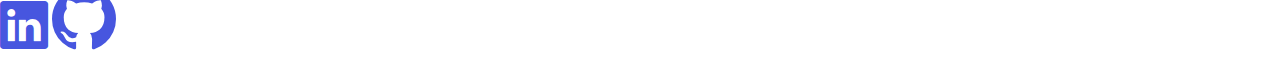
==== commit 1fc7f330: "Changed about page slightly" ====
--- a/index.html
+++ b/index.html
@@ -76,7 +76,7 @@
                 <div class="col-lg-8">
                     <p>
                         Coming from the tourist town of Drumheller, Alberta, I have grown to have a great passion for all aspects of computers and software development. I built my first computer component by component at the age of 16 using money saved up from my part time job.
-                        Since then I have become the resident computer expert of my family, getting calls to tell family friends to turn their computer off and on to see if that solves their problems. Since then I have worked to complete my Bachelor of Science in Computer Science and have
+                        Since then I have worked to complete my Bachelor of Science in Computer Science and have
                         developed skills in all aspects of software engineering. I have created many projects in C++, as well as gained experience in Python, C#/.NET, PHP, Javascript, HTML/CSS, and SQL.
 
                     </p>
